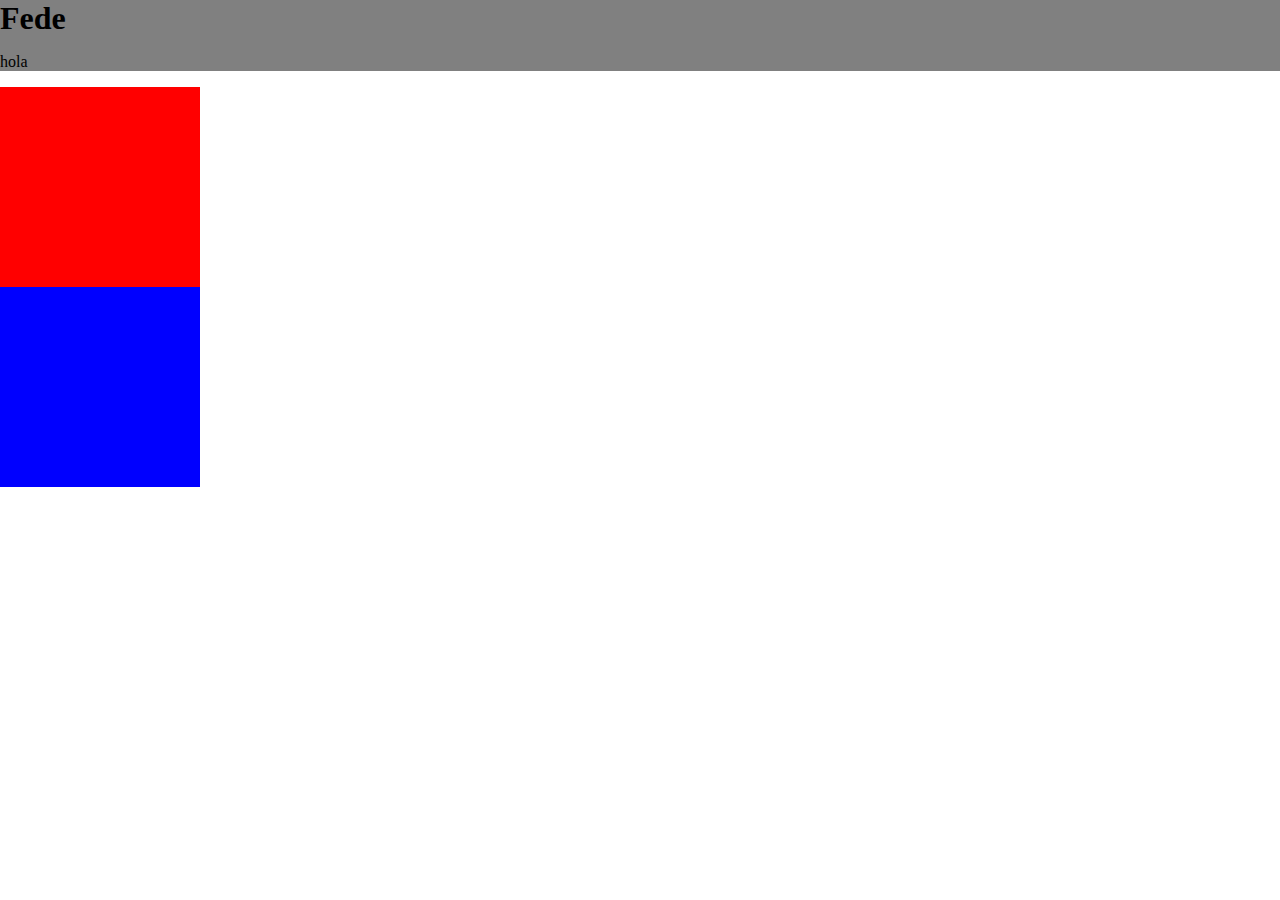
==== Web Development/CSS - My Site/index.html @ a96632a3 "css - my site" ====
<!DOCTYPE html>
<html lang="en">
  <head>
    <meta charset="UTF-8" />
    <meta http-equiv="X-UA-Compatible" content="IE=edge" />
    <meta name="viewport" content="width=device-width, initial-scale=1.0" />
    <title>Fede Carboni</title>
    <link rel="stylesheet" href="css/styles.css" />
  </head>
  <body>
    <div class="top-container" >
      <h1>Fede</h1>
      <p>hola</p>
    </div>
    <div class="mid-container" >
    </div>
    <div class="bottom-container" >
    </div>
  </body>
</html>
---- Web Development/CSS - My Site/css/styles.css ----
body{
    margin-left: 0px;
    margin-right: 0px;
    margin-top: 0px;
}

h1{
    margin-top: 0px;
    margin-bottom: 0px;
}

.top-container{
    background-color: gray;
}
.mid-container{
    background-color: red;
    width: 200px;
    height: 200px;
}
.bottom-container{
    background-color: blue;
    width: 200px;
    height: 200px;
}
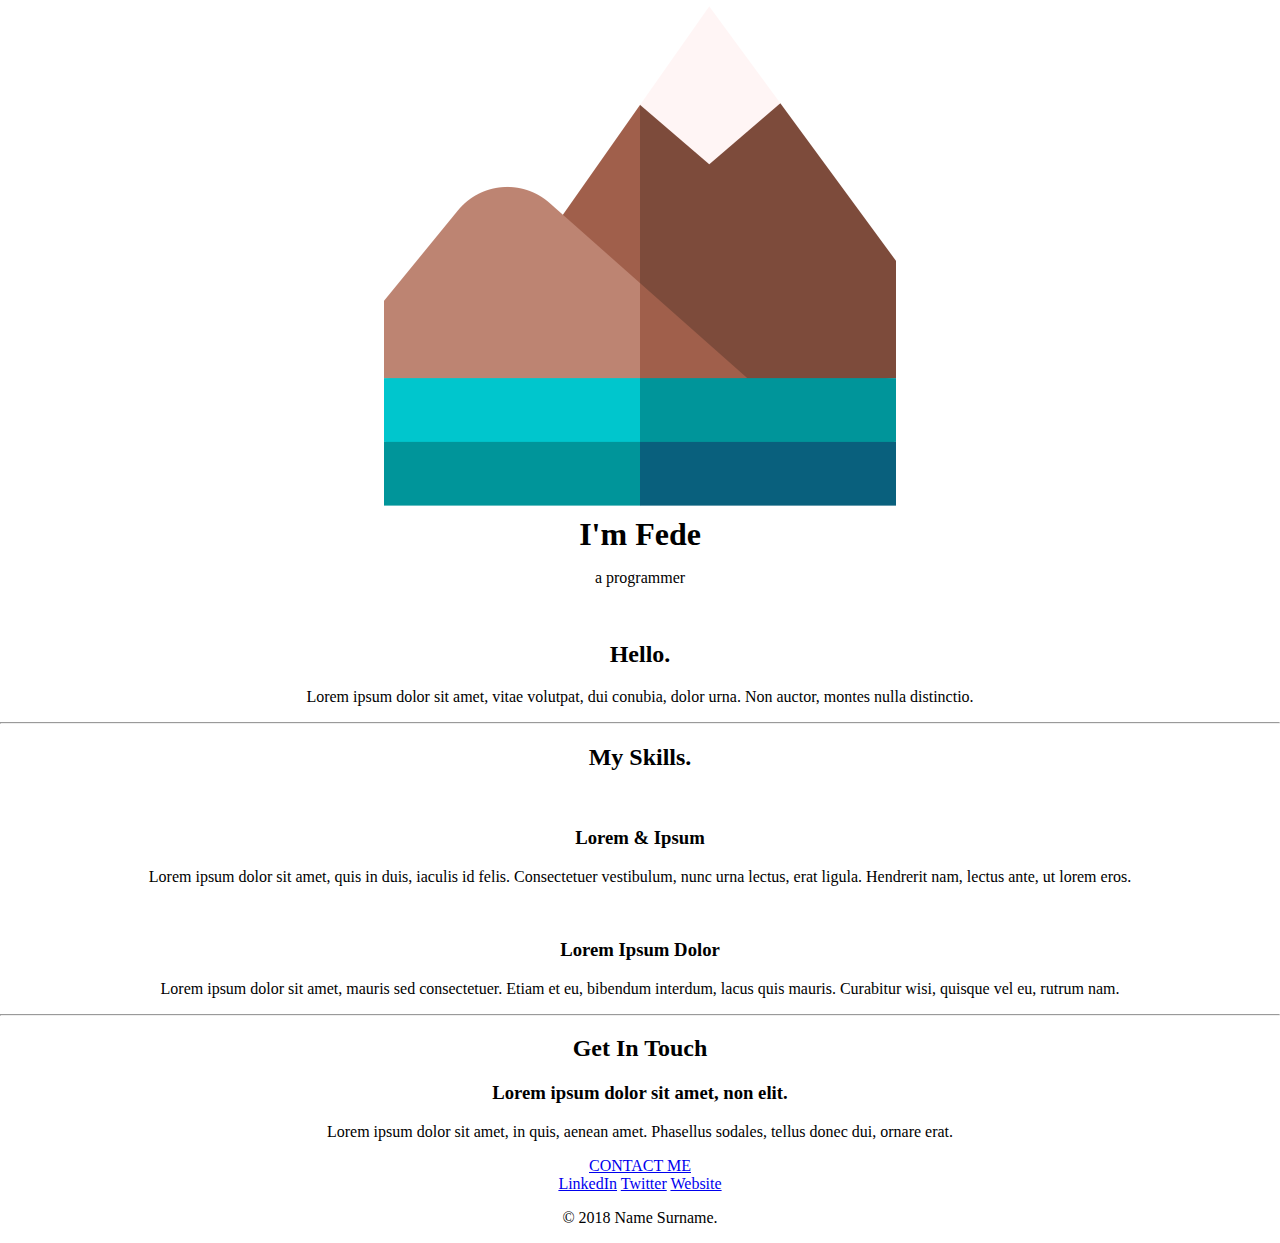
==== commit 21159293: "avanzamos un toque" ====
--- a/Web Development/CSS - My Site/index.html
+++ b/Web Development/CSS - My Site/index.html
@@ -5,16 +5,49 @@
     <meta http-equiv="X-UA-Compatible" content="IE=edge" />
     <meta name="viewport" content="width=device-width, initial-scale=1.0" />
     <title>Fede Carboni</title>
-    <link rel="stylesheet" href="css/styles.css" />
+    <link rel="stylesheet" href="css/styles.css"/>
   </head>
   <body>
-    <div class="top-container" >
-      <h1>Fede</h1>
-      <p>hola</p>
+    <div class="top-container">
+      <img src="images/montana.png" alt="montaña-png">
+      <h1>I'm Fede</h1>
+      <p>a programmer</p>
     </div>
-    <div class="mid-container" >
+    <div class="middle-container">
+      <div class="profile">
+        <img src="" alt="">
+        <h2>Hello.</h2>
+        <p>Lorem ipsum dolor sit amet, vitae volutpat, dui conubia, dolor urna. Non auctor, montes nulla distinctio.</p>
+      </div>
+      <hr>
+      <div class="skills">
+        <h2>My Skills.</h2>
+        <div class="skill-row">
+          <img class="" src="" alt="">
+          <h3>Lorem & Ipsum</h3>
+          <p>Lorem ipsum dolor sit amet, quis in duis, iaculis id felis. Consectetuer vestibulum, nunc urna lectus, erat ligula. Hendrerit nam, lectus ante, ut lorem eros.</p>
+        </div>
+        <div class="skill-row">
+          <img class="" src="" alt="">
+          <h3>Lorem Ipsum Dolor</h3>
+          <p>Lorem ipsum dolor sit amet, mauris sed consectetuer. Etiam et eu, bibendum interdum, lacus quis mauris. Curabitur wisi, quisque vel eu, rutrum nam.</p>
+        </div>
+      </div>
+      <hr>
+      <div class="contact-me">
+        <h2>Get In Touch</h2>
+        <h3>Lorem ipsum dolor sit amet, non elit.</h3>
+        <p>Lorem ipsum dolor sit amet, in quis, aenean amet. Phasellus sodales, tellus donec dui, ornare erat.</p>
+        <a class="btn" href="mailto:name@email.com">CONTACT ME</a>
+      </div>
     </div>
-    <div class="bottom-container" >
+    
+    
+    <div class="bottom-container">
+      <a class="footer-link" href="https://www.linkedin.com/">LinkedIn</a>
+      <a class="footer-link" href="https://twitter.com/">Twitter</a>
+      <a class="footer-link" href="https://www.appbrewery.co/">Website</a>
+      <p>© 2018 Name Surname.</p>
     </div>
   </body>
 </html>
--- a/Web Development/CSS - My Site/css/styles.css
+++ b/Web Development/CSS - My Site/css/styles.css
@@ -2,6 +2,7 @@
     margin-left: 0px;
     margin-right: 0px;
     margin-top: 0px;
+    text-align: center;
 }
 
 h1{
@@ -10,16 +11,10 @@
 }
 
 .top-container{
-    background-color: gray;
 }
 .mid-container{
-    background-color: red;
-    width: 200px;
-    height: 200px;
+    
 }
 .bottom-container{
-    background-color: blue;
-    width: 200px;
-    height: 200px;
 }
 
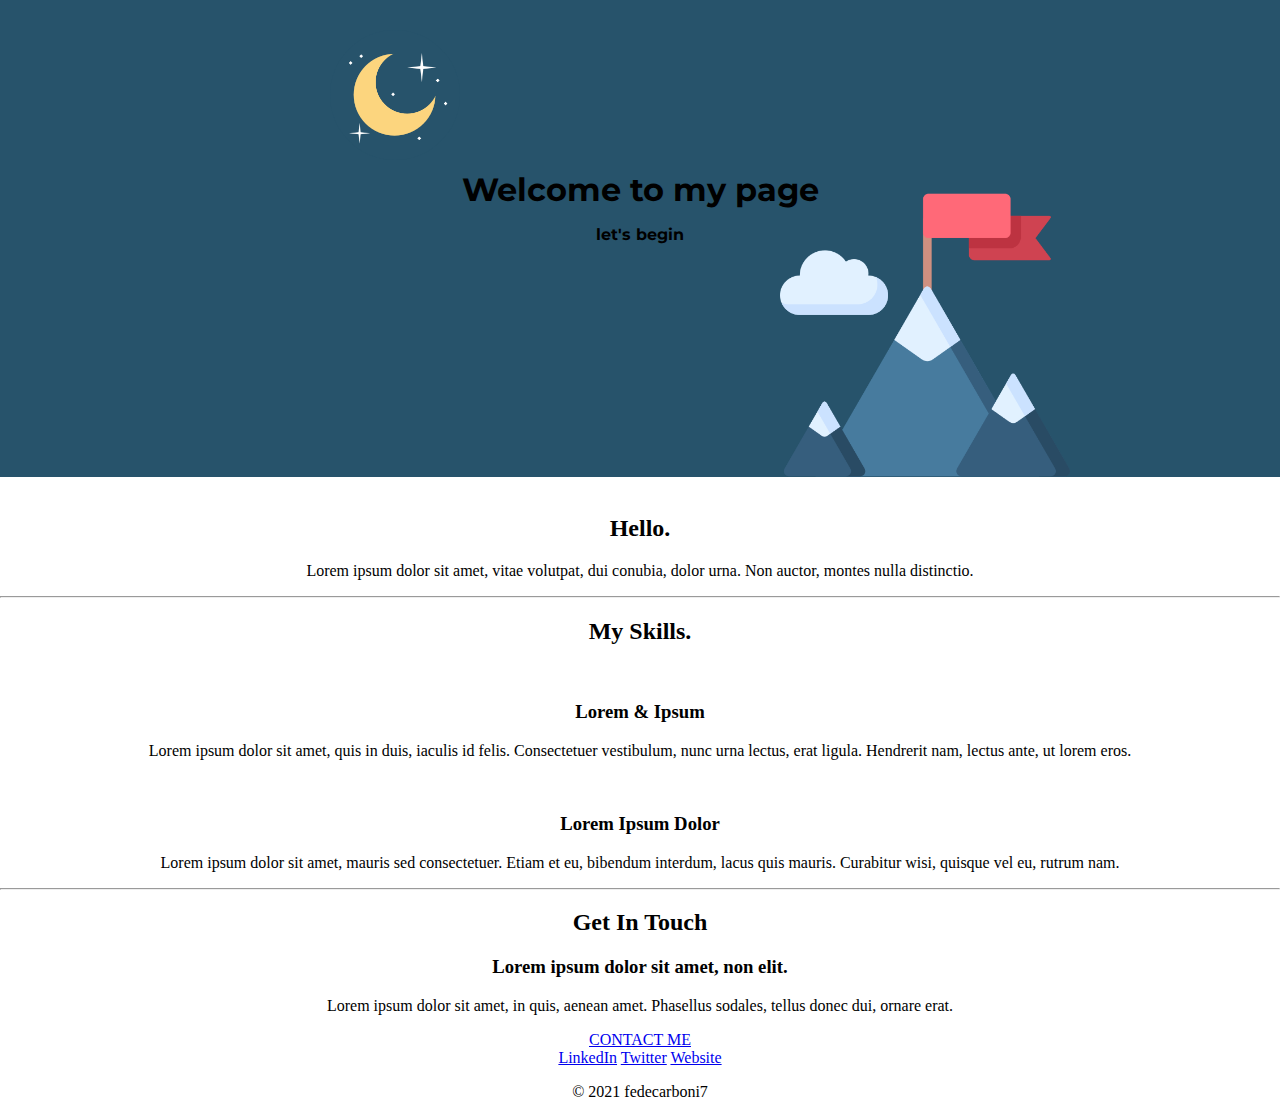
==== commit 6deff005: "varias mejoras a my css site" ====
--- a/Web Development/CSS - My Site/index.html
+++ b/Web Development/CSS - My Site/index.html
@@ -1,53 +1,63 @@
 <!DOCTYPE html>
 <html lang="en">
-  <head>
-    <meta charset="UTF-8" />
-    <meta http-equiv="X-UA-Compatible" content="IE=edge" />
-    <meta name="viewport" content="width=device-width, initial-scale=1.0" />
-    <title>Fede Carboni</title>
-    <link rel="stylesheet" href="css/styles.css"/>
-  </head>
-  <body>
-    <div class="top-container">
-      <img src="images/montana.png" alt="montaña-png">
-      <h1>I'm Fede</h1>
-      <p>a programmer</p>
+
+<head>
+  <meta charset="UTF-8" />
+  <meta http-equiv="X-UA-Compatible" content="IE=edge" />
+  <meta name="viewport" content="width=device-width, initial-scale=1.0" />
+  <link rel="preconnect" href="https://fonts.googleapis.com">
+  <link rel="preconnect" href="https://fonts.gstatic.com" crossorigin>
+  <link href="https://fonts.googleapis.com/css2?family=Montserrat&display=swap" rel="stylesheet">
+  <title>Fede Carboni</title>
+  <link rel="stylesheet" href="css/styles.css" />
+  <link rel="icon" type="image/png" sizes="32x32" href="images/favicon.ico">
+</head>
+
+<body>
+  <div class="top-container">
+    <img class="moon-img" src="images/half-moon.png" alt="half-moon-png">
+    <h1 style="font-family: Montserrat;"> Welcome to my page</h1>
+    <p style="font-family: Montserrat;"><strong>let's begin</strong></p>
+    <img class="mountain-img" src="images/achievement.png" alt="montaña-png">
+  </div>
+  <div class="middle-container">
+    <div class="profile">
+      <img src="" alt="">
+      <h2>Hello.</h2>
+      <p>Lorem ipsum dolor sit amet, vitae volutpat, dui conubia, dolor urna. Non auctor, montes nulla distinctio.</p>
     </div>
-    <div class="middle-container">
-      <div class="profile">
-        <img src="" alt="">
-        <h2>Hello.</h2>
-        <p>Lorem ipsum dolor sit amet, vitae volutpat, dui conubia, dolor urna. Non auctor, montes nulla distinctio.</p>
+    <hr>
+    <div class="skills">
+      <h2>My Skills.</h2>
+      <div class="skill-row">
+        <img class="" src="" alt="">
+        <h3>Lorem & Ipsum</h3>
+        <p>Lorem ipsum dolor sit amet, quis in duis, iaculis id felis. Consectetuer vestibulum, nunc urna lectus, erat
+          ligula. Hendrerit nam, lectus ante, ut lorem eros.</p>
       </div>
-      <hr>
-      <div class="skills">
-        <h2>My Skills.</h2>
-        <div class="skill-row">
-          <img class="" src="" alt="">
-          <h3>Lorem & Ipsum</h3>
-          <p>Lorem ipsum dolor sit amet, quis in duis, iaculis id felis. Consectetuer vestibulum, nunc urna lectus, erat ligula. Hendrerit nam, lectus ante, ut lorem eros.</p>
-        </div>
-        <div class="skill-row">
-          <img class="" src="" alt="">
-          <h3>Lorem Ipsum Dolor</h3>
-          <p>Lorem ipsum dolor sit amet, mauris sed consectetuer. Etiam et eu, bibendum interdum, lacus quis mauris. Curabitur wisi, quisque vel eu, rutrum nam.</p>
-        </div>
-      </div>
-      <hr>
-      <div class="contact-me">
-        <h2>Get In Touch</h2>
-        <h3>Lorem ipsum dolor sit amet, non elit.</h3>
-        <p>Lorem ipsum dolor sit amet, in quis, aenean amet. Phasellus sodales, tellus donec dui, ornare erat.</p>
-        <a class="btn" href="mailto:name@email.com">CONTACT ME</a>
+      <div class="skill-row">
+        <img class="" src="" alt="">
+        <h3>Lorem Ipsum Dolor</h3>
+        <p>Lorem ipsum dolor sit amet, mauris sed consectetuer. Etiam et eu, bibendum interdum, lacus quis mauris.
+          Curabitur wisi, quisque vel eu, rutrum nam.</p>
       </div>
     </div>
-    
-    
-    <div class="bottom-container">
-      <a class="footer-link" href="https://www.linkedin.com/">LinkedIn</a>
-      <a class="footer-link" href="https://twitter.com/">Twitter</a>
-      <a class="footer-link" href="https://www.appbrewery.co/">Website</a>
-      <p>© 2018 Name Surname.</p>
+    <hr>
+    <div class="contact-me">
+      <h2>Get In Touch</h2>
+      <h3>Lorem ipsum dolor sit amet, non elit.</h3>
+      <p>Lorem ipsum dolor sit amet, in quis, aenean amet. Phasellus sodales, tellus donec dui, ornare erat.</p>
+      <a class="btn" href="mailto:name@email.com">CONTACT ME</a>
     </div>
-  </body>
-</html>
+  </div>
+
+
+  <div class="bottom-container">
+    <a class="footer-link" href="https://www.linkedin.com/">LinkedIn</a>
+    <a class="footer-link" href="https://twitter.com/">Twitter</a>
+    <a class="footer-link" href="https://www.appbrewery.co/">Website</a>
+    <p>© 2021 fedecarboni7</p>
+  </div>
+</body>
+
+</html>--- a/Web Development/CSS - My Site/css/styles.css
+++ b/Web Development/CSS - My Site/css/styles.css
@@ -1,7 +1,7 @@
 body{
-    margin-left: 0px;
-    margin-right: 0px;
-    margin-top: 0px;
+    margin-left: 0;
+    margin-right: 0;
+    margin-top: 0;
     text-align: center;
 }
 
@@ -11,7 +11,25 @@
 }
 
 .top-container{
+    padding-top: 170px;
+    background-color: #27536B;
+    position: relative;
 }
+
+.moon-img{
+    block-size: 130px;
+    position: absolute;
+    left: 330px;
+    top: 30px
+}
+
+.mountain-img{
+    block-size: 290px;
+    padding-left: 570px;
+    margin-top: -70px;
+    margin-bottom: -7px;
+}
+
 .mid-container{
     
 }
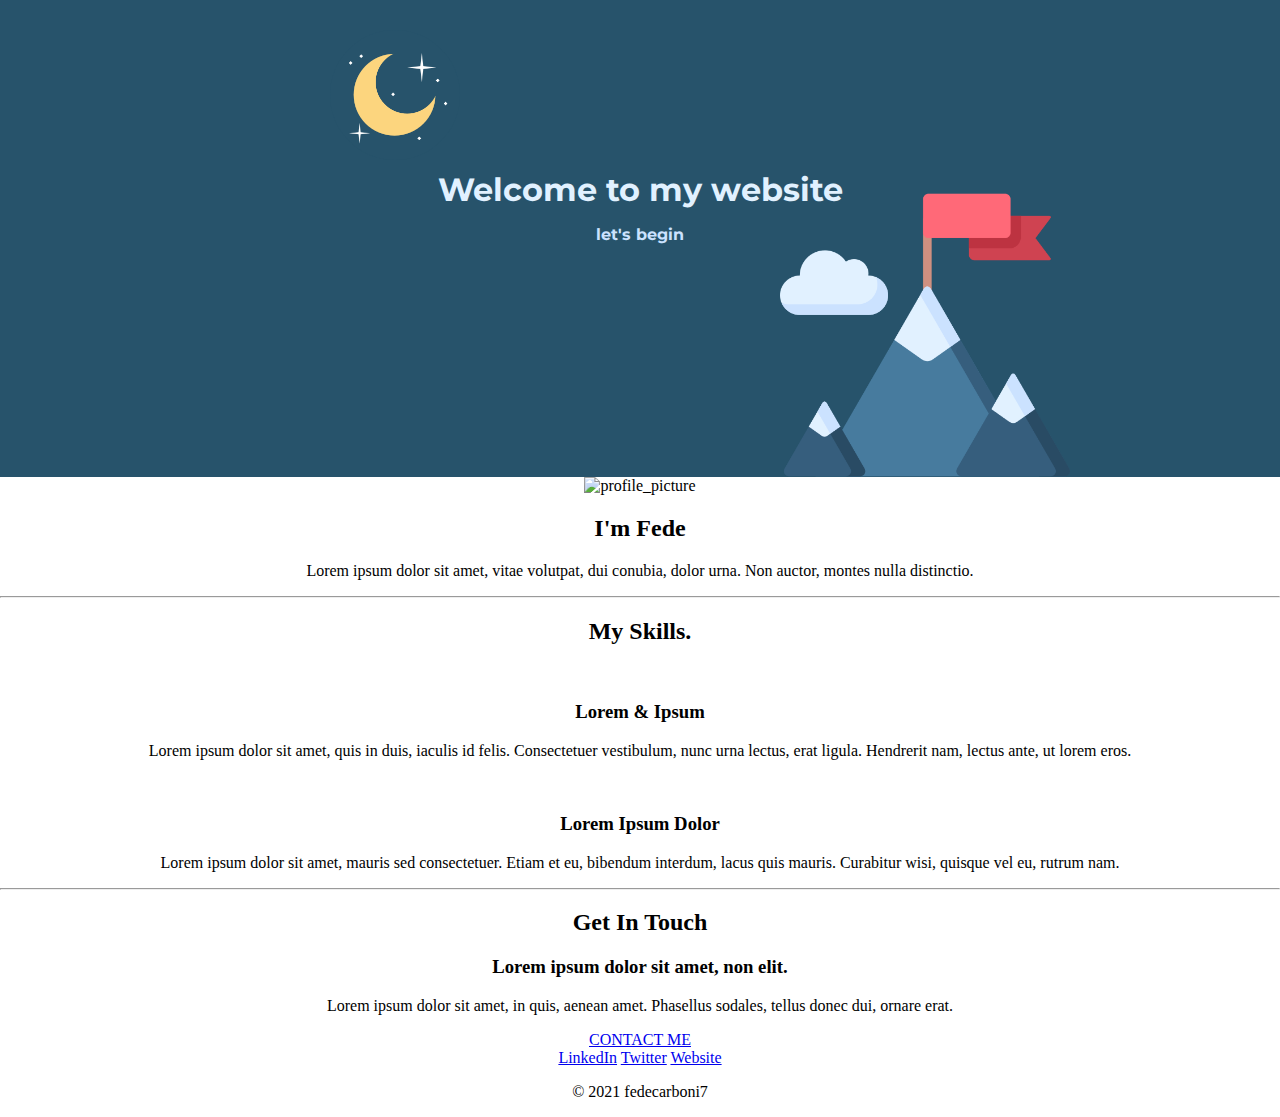
==== commit 624967b6: "title change" ====
--- a/Web Development/CSS - My Site/index.html
+++ b/Web Development/CSS - My Site/index.html
@@ -16,14 +16,14 @@
 <body>
   <div class="top-container">
     <img class="moon-img" src="images/half-moon.png" alt="half-moon-png">
-    <h1 style="font-family: Montserrat;"> Welcome to my page</h1>
-    <p style="font-family: Montserrat;"><strong>let's begin</strong></p>
+    <h1 style="font-family: Montserrat; color: #E1F1FF;"> Welcome to my website</h1>
+    <p style="font-family: Montserrat; color: #CBE2FF"><strong>let's begin</strong></p>
     <img class="mountain-img" src="images/achievement.png" alt="montaña-png">
   </div>
   <div class="middle-container">
     <div class="profile">
-      <img src="" alt="">
-      <h2>Hello.</h2>
+      <img src="images/profile_picture_xs.png" alt="profile_picture">
+      <h2>I'm Fede</h2>
       <p>Lorem ipsum dolor sit amet, vitae volutpat, dui conubia, dolor urna. Non auctor, montes nulla distinctio.</p>
     </div>
     <hr>
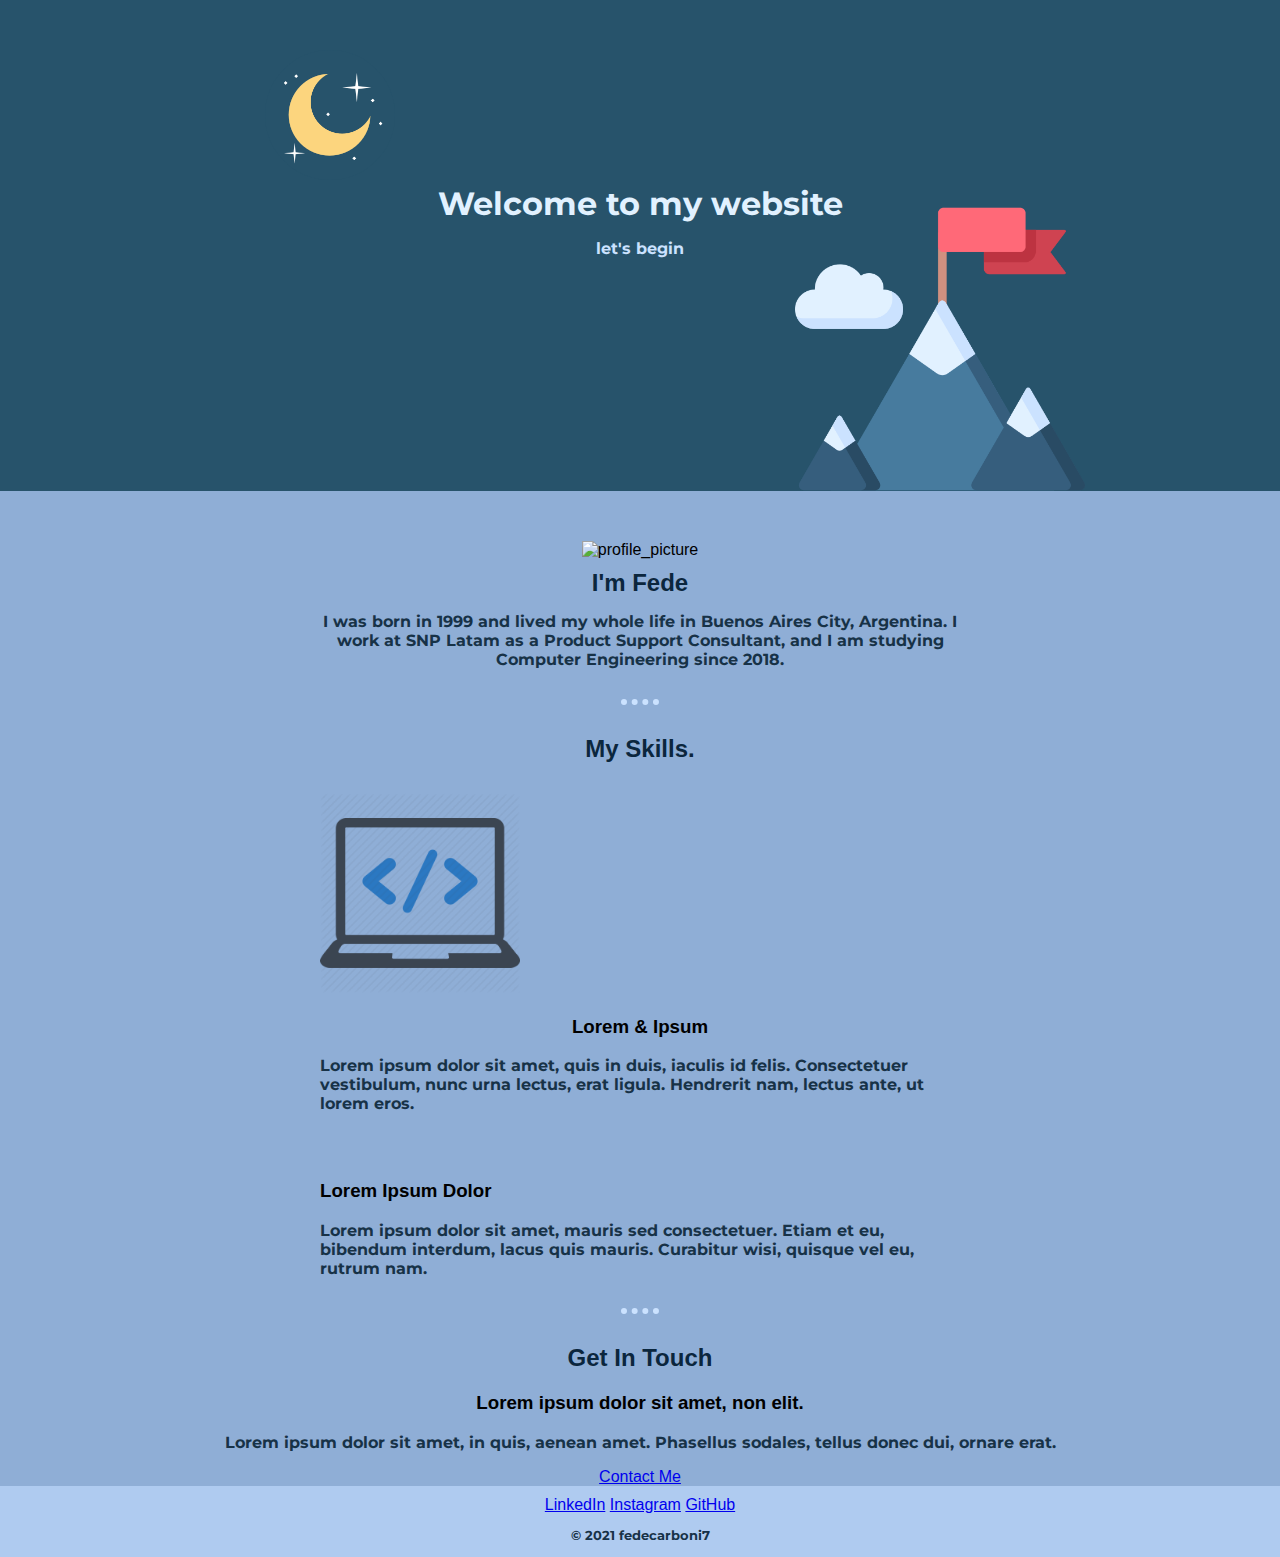
==== commit 7895884b: "varias mejoras" ====
--- a/Web Development/CSS - My Site/index.html
+++ b/Web Development/CSS - My Site/index.html
@@ -8,7 +8,7 @@
   <link rel="preconnect" href="https://fonts.googleapis.com">
   <link rel="preconnect" href="https://fonts.gstatic.com" crossorigin>
   <link href="https://fonts.googleapis.com/css2?family=Montserrat&display=swap" rel="stylesheet">
-  <title>Fede Carboni</title>
+  <title>Fede Carboni Website</title>
   <link rel="stylesheet" href="css/styles.css" />
   <link rel="icon" type="image/png" sizes="32x32" href="images/favicon.ico">
 </head>
@@ -17,26 +17,26 @@
   <div class="top-container">
     <img class="moon-img" src="images/half-moon.png" alt="half-moon-png">
     <h1 style="font-family: Montserrat; color: #E1F1FF;"> Welcome to my website</h1>
-    <p style="font-family: Montserrat; color: #CBE2FF"><strong>let's begin</strong></p>
+    <p style="font-family: Montserrat; font-weight: bold; color: #CBE2FF">let's begin</p>
     <img class="mountain-img" src="images/achievement.png" alt="montaña-png">
   </div>
   <div class="middle-container">
     <div class="profile">
       <img src="images/profile_picture_xs.png" alt="profile_picture">
-      <h2>I'm Fede</h2>
-      <p>Lorem ipsum dolor sit amet, vitae volutpat, dui conubia, dolor urna. Non auctor, montes nulla distinctio.</p>
+      <h2 style="margin: 10px auto 15px auto;">I'm Fede</h2>
+      <p style="margin: 5px auto;">I was born in 1999 and lived my whole life in Buenos Aires City, Argentina. I work at SNP Latam as a Product Support Consultant, and I am studying Computer Engineering since 2018.</p>
     </div>
     <hr>
     <div class="skills">
       <h2>My Skills.</h2>
       <div class="skill-row">
-        <img class="" src="" alt="">
-        <h3>Lorem & Ipsum</h3>
+      <img class="pictures" src="images/kisspng-computer-programming-programmer-icon-design-softwa-coder-png-transparent-image-5a756d89c09351.0972296815176451937888.png" alt="programming_picture">
+        <h3 style="text-align: center;">Lorem & Ipsum</h3>
         <p>Lorem ipsum dolor sit amet, quis in duis, iaculis id felis. Consectetuer vestibulum, nunc urna lectus, erat
           ligula. Hendrerit nam, lectus ante, ut lorem eros.</p>
       </div>
       <div class="skill-row">
-        <img class="" src="" alt="">
+        <img class="pictures" src="" alt="">
         <h3>Lorem Ipsum Dolor</h3>
         <p>Lorem ipsum dolor sit amet, mauris sed consectetuer. Etiam et eu, bibendum interdum, lacus quis mauris.
           Curabitur wisi, quisque vel eu, rutrum nam.</p>
@@ -47,16 +47,15 @@
       <h2>Get In Touch</h2>
       <h3>Lorem ipsum dolor sit amet, non elit.</h3>
       <p>Lorem ipsum dolor sit amet, in quis, aenean amet. Phasellus sodales, tellus donec dui, ornare erat.</p>
-      <a class="btn" href="mailto:name@email.com">CONTACT ME</a>
+      <a class="btn" href="mailto:fedecarboni7@gmail.com">Contact Me</a>
     </div>
   </div>
 
-
   <div class="bottom-container">
-    <a class="footer-link" href="https://www.linkedin.com/">LinkedIn</a>
-    <a class="footer-link" href="https://twitter.com/">Twitter</a>
-    <a class="footer-link" href="https://www.appbrewery.co/">Website</a>
-    <p>© 2021 fedecarboni7</p>
+    <a class="footer-link" href="https://www.linkedin.com/in/federicocarboni7/">LinkedIn</a>
+    <a class="footer-link" href="https://instagram.com/fedecarboni7">Instagram</a>
+    <a class="footer-link" href="https://github.com/fedecarboni7">GitHub</a>
+    <p style="font-size:smaller;">© 2021 fedecarboni7</p>
   </div>
 </body>
 
--- a/Web Development/CSS - My Site/css/styles.css
+++ b/Web Development/CSS - My Site/css/styles.css
@@ -1,8 +1,7 @@
 body{
-    margin-left: 0;
-    margin-right: 0;
-    margin-top: 0;
+    margin: 0;
     text-align: center;
+    font-family: 'Segoe UI', Tahoma, Geneva, Verdana, sans-serif;
 }
 
 h1{
@@ -10,29 +9,62 @@
     margin-bottom: 0px;
 }
 
+h2 {
+    color: #0b263d;
+}
+
+p {
+    font-family: Montserrat; 
+    font-weight: bold;
+    color: #173247;
+}
+
+hr {
+    border: none;
+    width: 3%;
+    border-top: 6px dotted #CBE2FF;
+    margin: 30px auto;
+}
+
 .top-container{
-    padding-top: 170px;
     background-color: #27536B;
-    position: relative;
+    padding-top: 50px;
 }
 
 .moon-img{
     block-size: 130px;
-    position: absolute;
-    left: 330px;
-    top: 30px
+    padding-right: 620px;
 }
 
 .mountain-img{
     block-size: 290px;
-    padding-left: 570px;
+    padding-left: 600px;
     margin-top: -70px;
     margin-bottom: -7px;
 }
 
-.mid-container{
-    
-}
+.middle-container{
+    padding-top: 30px;
+    background-color: #8faed6;
+}   
+
 .bottom-container{
+    background-color: #afcbf0;
+    padding-bottom: 1px;
+    padding-top: 10px;
 }
 
+.skill-row{
+    width: 50%;
+    margin: 30px auto;
+    text-align: left;
+}
+
+.pictures{
+    block-size: 200px;
+}
+
+.profile{
+    width: 50%;
+    margin: 20px auto;
+}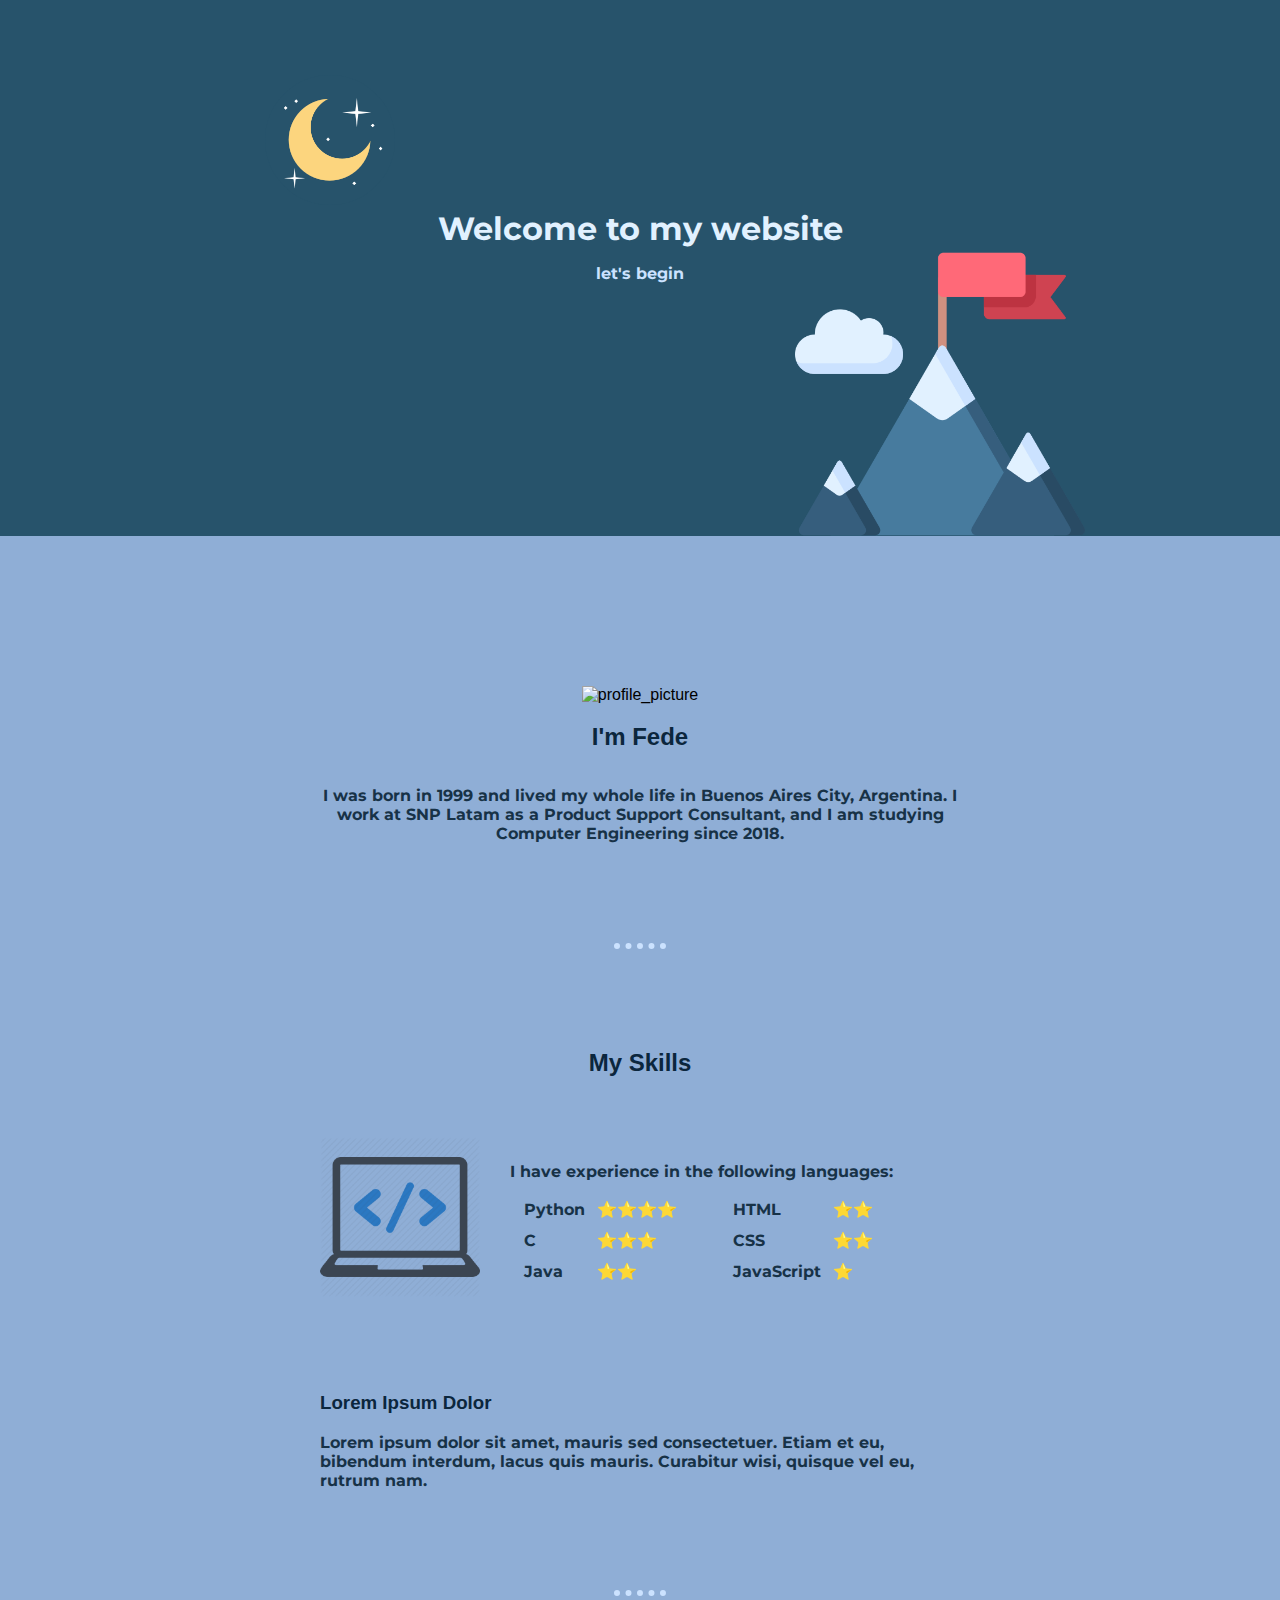
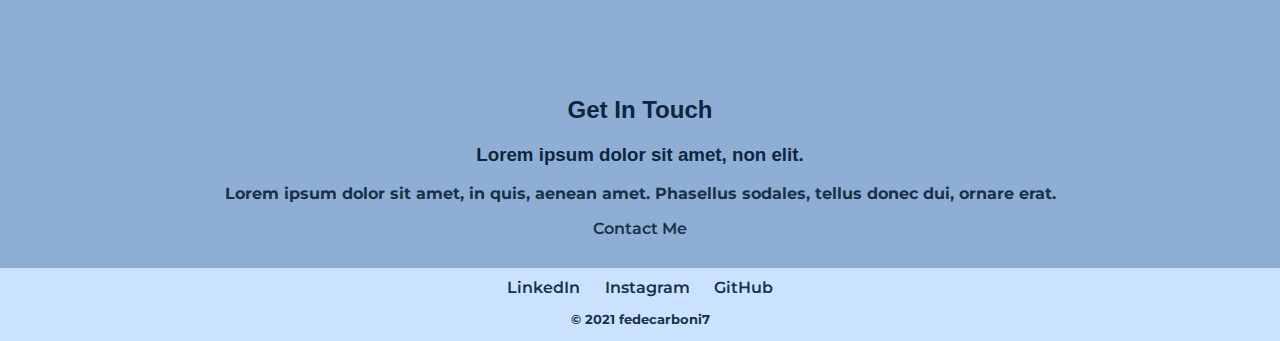
==== commit 660576e7: "falta una más de skills y el get in touch" ====
--- a/Web Development/CSS - My Site/index.html
+++ b/Web Development/CSS - My Site/index.html
@@ -23,17 +23,49 @@
   <div class="middle-container">
     <div class="profile">
       <img src="images/profile_picture_xs.png" alt="profile_picture">
-      <h2 style="margin: 10px auto 15px auto;">I'm Fede</h2>
-      <p style="margin: 5px auto;">I was born in 1999 and lived my whole life in Buenos Aires City, Argentina. I work at SNP Latam as a Product Support Consultant, and I am studying Computer Engineering since 2018.</p>
+      <h2>I'm Fede</h2>
+      <p style="padding-top: 15px;">I was born in 1999 and lived my whole life in Buenos Aires City, Argentina. I work at SNP Latam as a Product Support Consultant, and I am studying Computer Engineering since 2018.</p>
     </div>
     <hr>
     <div class="skills">
-      <h2>My Skills.</h2>
+      <h2>My Skills</h2>
       <div class="skill-row">
-      <img class="pictures" src="images/kisspng-computer-programming-programmer-icon-design-softwa-coder-png-transparent-image-5a756d89c09351.0972296815176451937888.png" alt="programming_picture">
-        <h3 style="text-align: center;">Lorem & Ipsum</h3>
-        <p>Lorem ipsum dolor sit amet, quis in duis, iaculis id felis. Consectetuer vestibulum, nunc urna lectus, erat
-          ligula. Hendrerit nam, lectus ante, ut lorem eros.</p>
+      <img class="code-img" src="images/kisspng-computer-programming-programmer-icon-design-softwa-coder-png-transparent-image-5a756d89c09351.0972296815176451937888.png" alt="programming_picture">
+      <p style="margin-bottom: 5px; padding-top: 25px;">I have experience in the following languages:</p>
+        <table>
+          <td>
+            <table cellspacing="10">
+              <tr>
+                <td>Python</td>
+                <td>⭐⭐⭐⭐</td>
+              </tr>
+              <tr>
+                <td>C</td>
+                <td>⭐⭐⭐</td>
+              </tr>
+              <tr>
+                <td>Java</td>
+                <td>⭐⭐</td>
+              </tr>
+            </table>
+          </td>
+          <td>
+            <table style="padding-left: 30px;" cellspacing="10">
+              <tr>
+                <td>HTML</td>
+                <td>⭐⭐</td>
+              </tr>
+              <tr>
+                <td>CSS</td>
+                <td>⭐⭐</td>
+              </tr>
+              <tr>
+                <td>JavaScript</td>
+                <td>⭐</td>
+              </tr>
+            </table>
+          </td>
+        </table>
       </div>
       <div class="skill-row">
         <img class="pictures" src="" alt="">
--- a/Web Development/CSS - My Site/css/styles.css
+++ b/Web Development/CSS - My Site/css/styles.css
@@ -13,22 +13,52 @@
     color: #0b263d;
 }
 
+h3 {
+    color: #0b263d;
+}
+
 p {
-    font-family: Montserrat; 
+    font-family: "Montserrat";
+    font-weight: bold;
+    color: #173247;
+}
+
+td {
+    font-family: "Montserrat"; 
     font-weight: bold;
     color: #173247;
 }
 
 hr {
     border: none;
-    width: 3%;
+    width: 4%;
     border-top: 6px dotted #CBE2FF;
-    margin: 30px auto;
+    margin: 100px auto;
+}
+
+a {
+    color: #173247;
+    text-decoration: none;
+    font-family: "Montserrat";
+    font-weight: 600;
+    margin: auto 10px;
+}
+  
+a:hover {
+    text-decoration: underline;
+}
+  
+a:active {
+    color: black;
+}
+  
+a:visited {
+    color: #27536B;
 }
 
 .top-container{
     background-color: #27536B;
-    padding-top: 50px;
+    padding-top: 75px;
 }
 
 .moon-img{
@@ -39,32 +69,38 @@
 .mountain-img{
     block-size: 290px;
     padding-left: 600px;
-    margin-top: -70px;
-    margin-bottom: -7px;
+    margin-top: -50px;
+    margin-bottom: -7.5px;
 }
 
 .middle-container{
-    padding-top: 30px;
+    padding-top: 100px;
     background-color: #8faed6;
 }   
 
+.profile{
+    width: 50%;
+    margin: 50px auto;
+}
+
+.skill-row{
+    width: 50%;
+    margin: 60px auto;
+    text-align: left;
+}
+
+.code-img{
+    width: 25%;
+    float: left;
+    margin-right: 30px;
+}
+
 .bottom-container{
-    background-color: #afcbf0;
+    background-color: #CBE2FF;
     padding-bottom: 1px;
     padding-top: 10px;
 }
 
-.skill-row{
-    width: 50%;
-    margin: 30px auto;
-    text-align: left;
+.contact-me {
+    padding-bottom: 30px;
 }
-
-.pictures{
-    block-size: 200px;
-}
-
-.profile{
-    width: 50%;
-    margin: 20px auto;
-}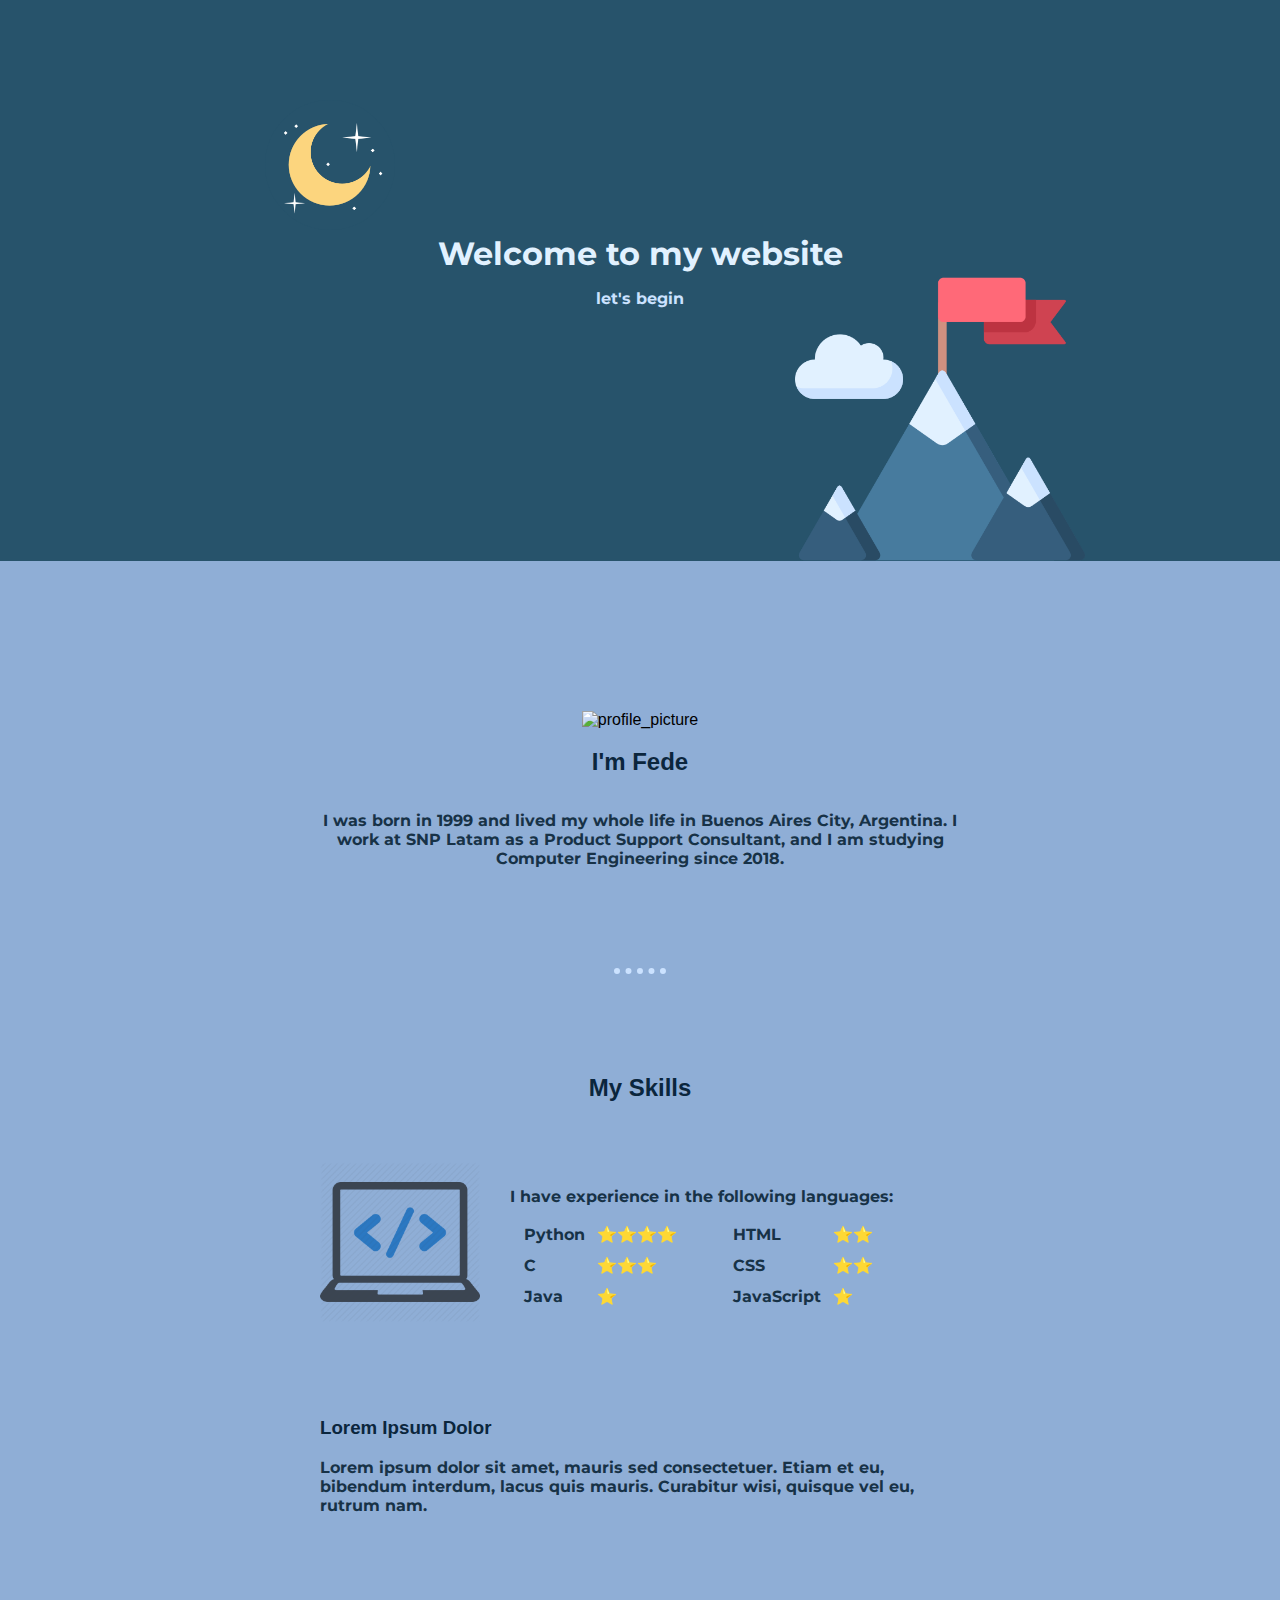
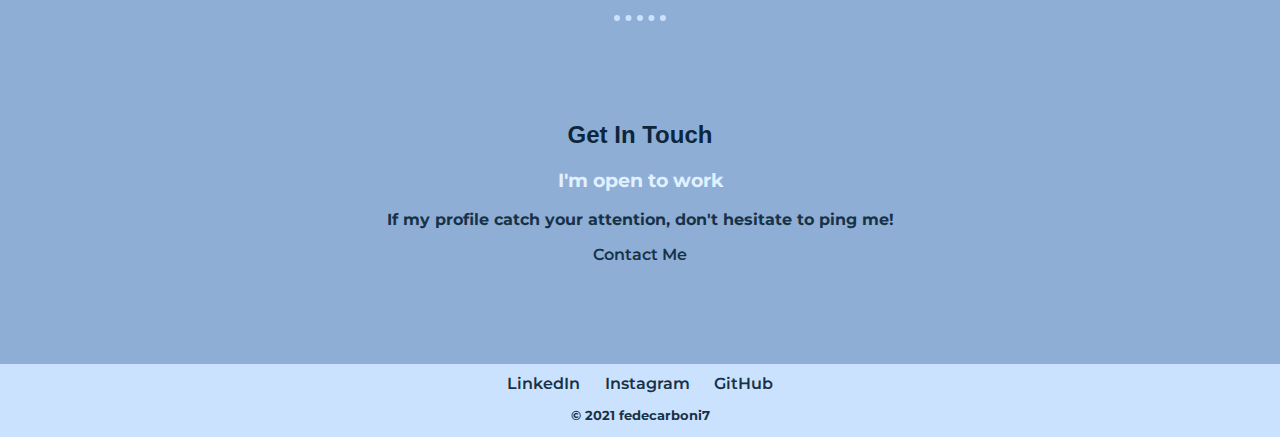
==== commit f91b73f2: "ya casi terminamos la pagina 2" ====
--- a/Web Development/CSS - My Site/index.html
+++ b/Web Development/CSS - My Site/index.html
@@ -45,7 +45,7 @@
               </tr>
               <tr>
                 <td>Java</td>
-                <td>⭐⭐</td>
+                <td>⭐</td>
               </tr>
             </table>
           </td>
@@ -77,8 +77,8 @@
     <hr>
     <div class="contact-me">
       <h2>Get In Touch</h2>
-      <h3>Lorem ipsum dolor sit amet, non elit.</h3>
-      <p>Lorem ipsum dolor sit amet, in quis, aenean amet. Phasellus sodales, tellus donec dui, ornare erat.</p>
+      <h3 style="font-family: Montserrat; color: #E1F1FF;">I'm open to work</h3>
+      <p>If my profile catch your attention, don't hesitate to ping me!</p>
       <a class="btn" href="mailto:fedecarboni7@gmail.com">Contact Me</a>
     </div>
   </div>
--- a/Web Development/CSS - My Site/css/styles.css
+++ b/Web Development/CSS - My Site/css/styles.css
@@ -58,7 +58,7 @@
 
 .top-container{
     background-color: #27536B;
-    padding-top: 75px;
+    padding-top: 100px;
 }
 
 .moon-img{
@@ -102,5 +102,5 @@
 }
 
 .contact-me {
-    padding-bottom: 30px;
+    padding-bottom: 100px;
 }
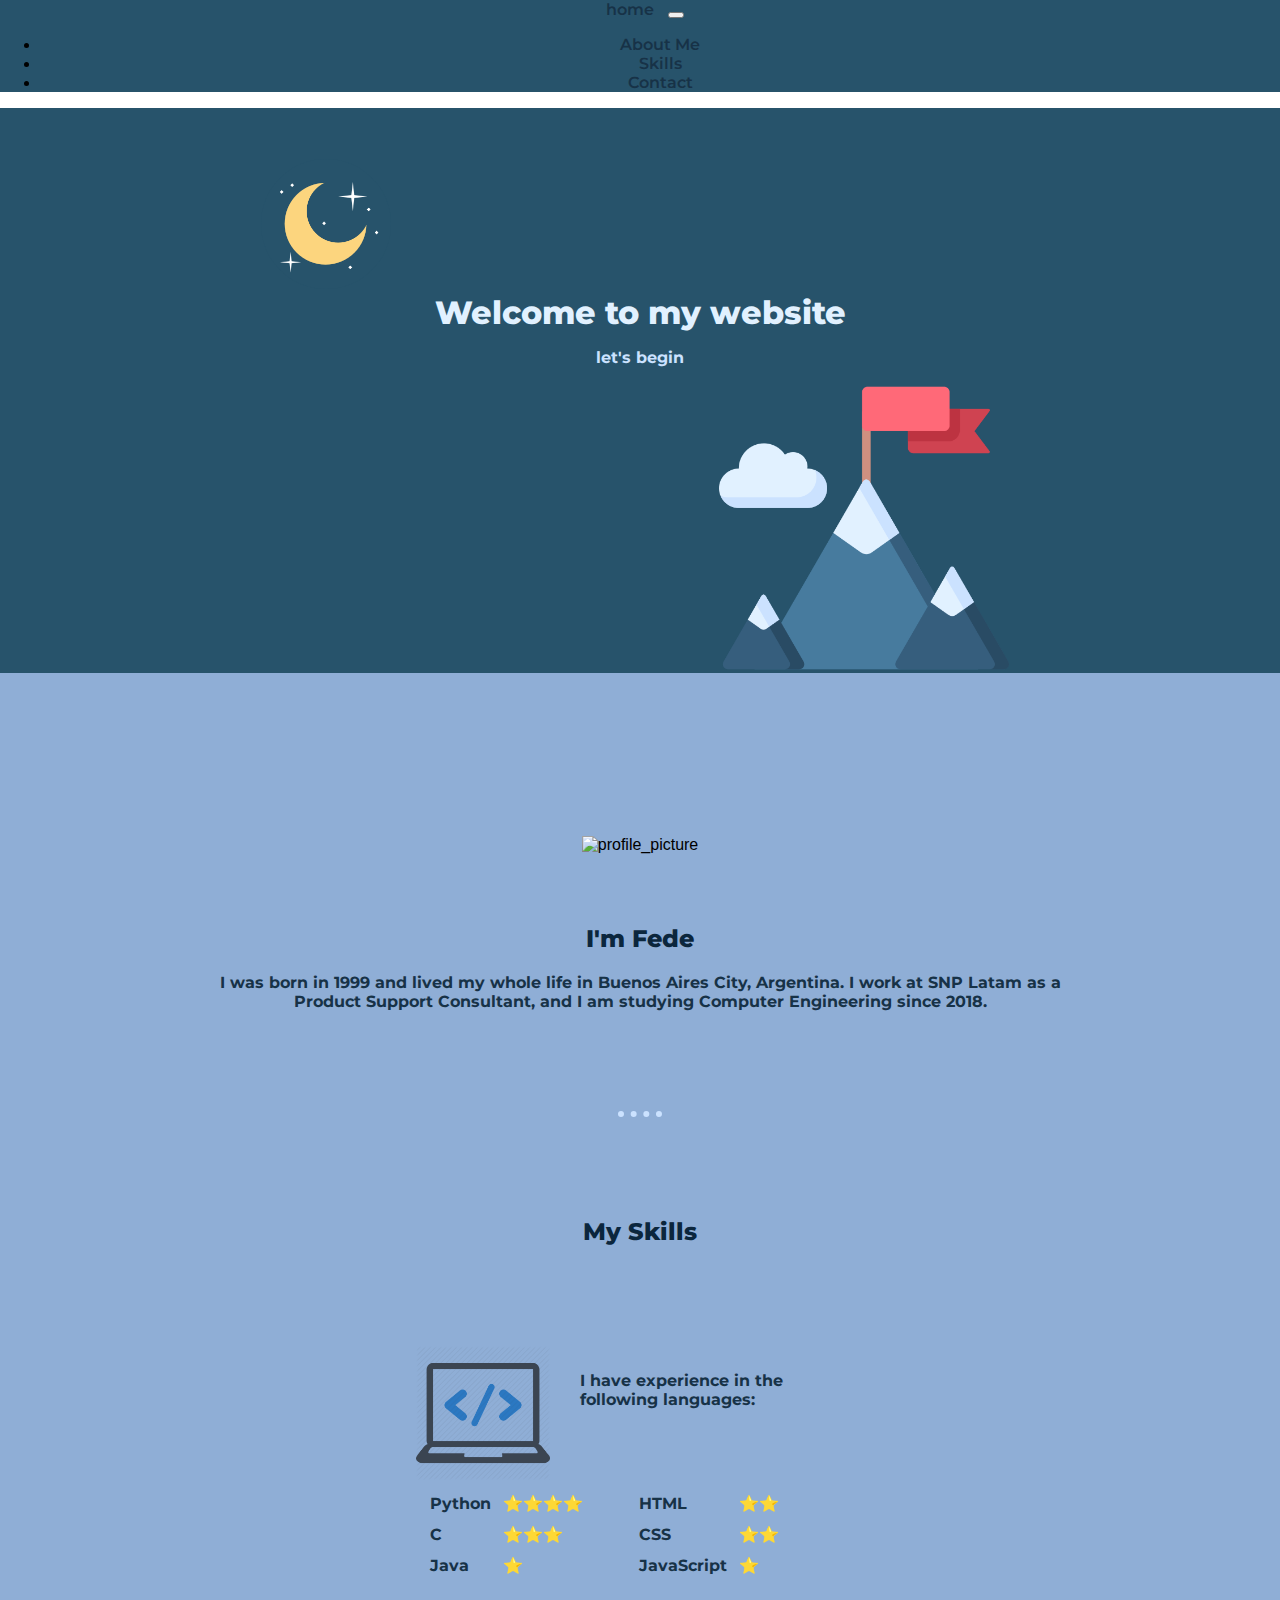
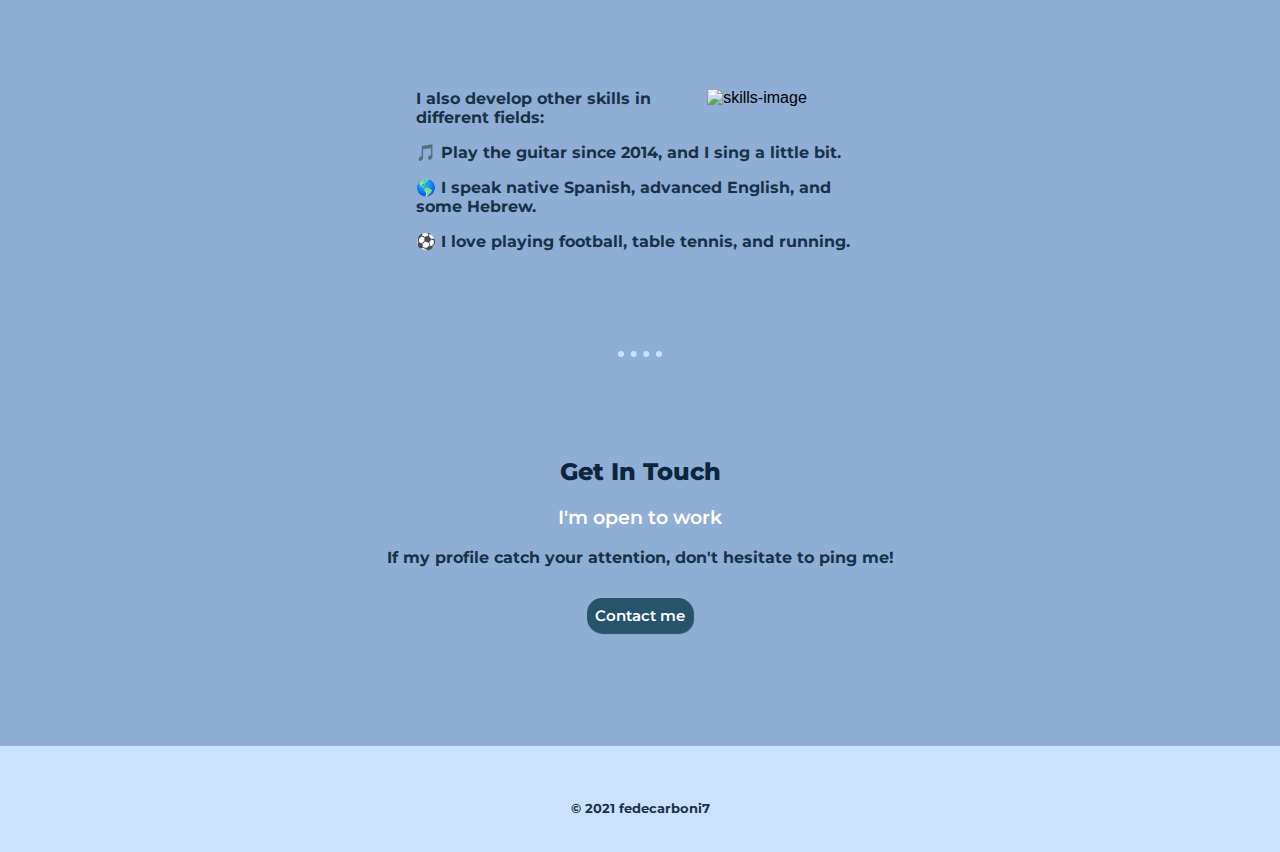
==== commit 090c3e51: "responsiveness" ====
--- a/Web Development/CSS - My Site/index.html
+++ b/Web Development/CSS - My Site/index.html
@@ -9,24 +9,64 @@
   <link rel="preconnect" href="https://fonts.gstatic.com" crossorigin>
   <link href="https://fonts.googleapis.com/css2?family=Montserrat&display=swap" rel="stylesheet">
   <title>Fede Carboni Website</title>
-  <link rel="stylesheet" href="css/styles.css" />
   <link rel="icon" type="image/png" sizes="32x32" href="images/favicon.ico">
+
+  <!-- CSS Stylesheets -->
+  <link rel="stylesheet" href="https://cdn.jsdelivr.net/npm/bootstrap@4.6.0/dist/css/bootstrap.min.css"
+    integrity="sha384-B0vP5xmATw1+K9KRQjQERJvTumQW0nPEzvF6L/Z6nronJ3oUOFUFpCjEUQouq2+l" crossorigin="anonymous">
+  <link rel="stylesheet" href="css/styles.css">
+
+  <!-- Bootstrap Scripts -->
+  <script src="https://code.jquery.com/jquery-3.5.1.slim.min.js"
+    integrity="sha384-DfXdz2htPH0lsSSs5nCTpuj/zy4C+OGpamoFVy38MVBnE+IbbVYUew+OrCXaRkfj"
+    crossorigin="anonymous"></script>
+  <script src="https://cdn.jsdelivr.net/npm/popper.js@1.16.1/dist/umd/popper.min.js"
+    integrity="sha384-9/reFTGAW83EW2RDu2S0VKaIzap3H66lZH81PoYlFhbGU+6BZp6G7niu735Sk7lN"
+    crossorigin="anonymous"></script>
+  <script src="https://cdn.jsdelivr.net/npm/bootstrap@4.6.0/dist/js/bootstrap.min.js"
+    integrity="sha384-+YQ4JLhjyBLPDQt//I+STsc9iw4uQqACwlvpslubQzn4u2UU2UFM80nGisd026JF"
+    crossorigin="anonymous"></script>
+
+  <!-- Font Awesome -->
+  <script src="https://kit.fontawesome.com/dd28315fe6.js" crossorigin="anonymous"></script>
 </head>
 
 <body>
+  <!-- Nav Bar -->
+  <nav  id="top" class="navbar navbar-expand-lg navbar-dark" style="background-color: #27536B;">
+    <a class="navbar-brand" href="#top">home</a>
+    <button class="navbar-toggler" type="button" data-toggle="collapse" data-target="#navbarSupportedContent"
+      aria-controls="navbarSupportedContent" aria-expanded="false" aria-label="Toggle navigation">
+      <span class="navbar-toggler-icon"></span>
+    </button>
+    <div class="collapse navbar-collapse" id="navbarSupportedContent">
+      <ul class="navbar-nav ml-auto">
+        <li class="nav-item">
+          <a class="nav-link" href="#about-me">About Me</a>
+        </li>
+        <li class="nav-item">
+          <a class="nav-link" href="#my-skills">Skills</a>
+        </li>
+        <li class="nav-item">
+          <a class="nav-link" href="#contact">Contact</a>
+        </li>
+      </ul>
+    </div>
+  </nav>
+
   <div class="top-container">
     <img class="moon-img" src="images/half-moon.png" alt="half-moon-png">
-    <h1 style="font-family: Montserrat; color: #E1F1FF;"> Welcome to my website</h1>
-    <p style="font-family: Montserrat; font-weight: bold; color: #CBE2FF">let's begin</p>
+    <h1 style="color: #E1F1FF;"> Welcome to my website</h1>
+    <p style="color: #CBE2FF">let's begin</p>
     <img class="mountain-img" src="images/achievement.png" alt="montaña-png">
   </div>
   <div class="middle-container">
-    <div class="profile">
-      <img src="images/profile_picture_xs.png" alt="profile_picture">
+    <div id="about-me" class="profile">
+      <img class="profile-img" src="images/profile_picture_xs.png" alt="profile_picture">
       <h2>I'm Fede</h2>
-      <p style="padding-top: 15px;">I was born in 1999 and lived my whole life in Buenos Aires City, Argentina. I work at SNP Latam as a Product Support Consultant, and I am studying Computer Engineering since 2018.</p>
+      <p>I was born in 1999 and lived my whole life in Buenos Aires City, Argentina. I work at SNP Latam as a Product Support Consultant, and I am studying Computer Engineering since 2018.</p>
     </div>
-    <hr>
+    <hr id="my-skills">
     <div class="skills">
       <h2>My Skills</h2>
       <div class="skill-row">
@@ -68,26 +108,27 @@
         </table>
       </div>
       <div class="skill-row">
-        <img class="pictures" src="" alt="">
-        <h3>Lorem Ipsum Dolor</h3>
-        <p>Lorem ipsum dolor sit amet, mauris sed consectetuer. Etiam et eu, bibendum interdum, lacus quis mauris.
-          Curabitur wisi, quisque vel eu, rutrum nam.</p>
+        <img class="skill-img" src="images/skills (1).png" alt="skills-image">
+        <p>I also develop other skills in different fields:</p>
+        <p>🎵 Play the guitar since 2014, and I sing a little bit.</p>
+        <p>🌎 I speak native Spanish, advanced English, and some Hebrew.</p>
+        <p>⚽ I love playing football, table tennis, and running.</p>
       </div>
     </div>
     <hr>
-    <div class="contact-me">
+    <div id="contact" class="contact-me">
       <h2>Get In Touch</h2>
-      <h3 style="font-family: Montserrat; color: #E1F1FF;">I'm open to work</h3>
+      <h3 style="font-family: Montserrat; color: #ffffff;">I'm open to work</h3>
       <p>If my profile catch your attention, don't hesitate to ping me!</p>
-      <a class="btn" href="mailto:fedecarboni7@gmail.com">Contact Me</a>
+      <a type="button" class="btn btn-dark" href="mailto:fedecarboni7@gmail.com"><i class="fas fa-envelope"></i> Contact me</a>
     </div>
   </div>
 
   <div class="bottom-container">
-    <a class="footer-link" href="https://www.linkedin.com/in/federicocarboni7/">LinkedIn</a>
-    <a class="footer-link" href="https://instagram.com/fedecarboni7">Instagram</a>
-    <a class="footer-link" href="https://github.com/fedecarboni7">GitHub</a>
-    <p style="font-size:smaller;">© 2021 fedecarboni7</p>
+    <a class="footer-link" href="https://www.linkedin.com/in/federicocarboni7/" target="_blank"><i class="fab fa-linkedin fa-2x"></i></a>
+    <a class="footer-link" href="https://instagram.com/fedecarboni7" target="_blank"><i class="fab fa-instagram fa-2x"></i></a>
+    <a class="footer-link" href="https://github.com/fedecarboni7" target="_blank"><i class="fab fa-github fa-2x"></i></a>
+    <p style="font-size:smaller; margin: 10px">© 2021 fedecarboni7</p>
   </div>
 </body>
 
--- a/Web Development/CSS - My Site/css/styles.css
+++ b/Web Development/CSS - My Site/css/styles.css
@@ -5,15 +5,21 @@
 }
 
 h1{
+    font-family: "Montserrat";
+    font-weight:800;
     margin-top: 0px;
     margin-bottom: 0px;
 }
 
 h2 {
+    font-family: "Montserrat";
+    font-weight:800;
     color: #0b263d;
 }
 
 h3 {
+    font-family: "Montserrat";
+    font-weight: 600;
     color: #0b263d;
 }
 
@@ -31,7 +37,7 @@
 
 hr {
     border: none;
-    width: 4%;
+    width: 5%;
     border-top: 6px dotted #CBE2FF;
     margin: 100px auto;
 }
@@ -58,49 +64,111 @@
 
 .top-container{
     background-color: #27536B;
-    padding-top: 100px;
+    padding: 4% 15% 0;
 }
 
 .moon-img{
-    block-size: 130px;
-    padding-right: 620px;
+    height: 130px;
+    padding-right: 70%;
 }
 
 .mountain-img{
-    block-size: 290px;
-    padding-left: 600px;
-    margin-top: -50px;
-    margin-bottom: -7.5px;
+    height: 290px;
+    padding-left: 50%;
+    margin-bottom: -4px;
 }
-
 .middle-container{
-    padding-top: 100px;
+    padding: 1% 15%;
     background-color: #8faed6;
 }   
 
 .profile{
-    width: 50%;
     margin: 50px auto;
+}
+
+.profile-img{
+    padding: 100px 0 50px;
 }
 
 .skill-row{
     width: 50%;
-    margin: 60px auto;
+    margin: 100px auto;
     text-align: left;
 }
 
 .code-img{
-    width: 25%;
+    width: 30%;
     float: left;
     margin-right: 30px;
 }
 
-.bottom-container{
-    background-color: #CBE2FF;
-    padding-bottom: 1px;
-    padding-top: 10px;
+.skill-img {
+    width: 35%;
+    float: right;
+    margin-left: 30px;
 }
 
 .contact-me {
     padding-bottom: 100px;
 }
+
+.btn {
+    -webkit-border-radius: 20px;
+    -moz-border-radius: 20px;
+    border-radius: 15px;
+    font-weight: 600;
+    color: #ffffff;
+    font-family: "Montserrat";
+    font-size: 15px;
+    margin-top: 15px;
+    padding: 8px;
+    background-color: #27536B;
+    -webkit-box-shadow: 1px 1px 5px 0 #27536B;
+    -moz-box-shadow: 1px 1px 5px 0 #27536B;
+    box-shadow: 1px 1px 1px 0 #27536B;
+    text-decoration: none;
+    display: inline-block;
+    cursor: pointer;
+    text-align: center;
+ }
+ 
+ .btn:hover {
+    background: #0b263d;
+    -webkit-border-radius: 20px;
+    -moz-border-radius: 20px;
+    border-radius: 15px;
+    text-decoration: none;
+ }
+
+.bottom-container{
+    background-color: #CBE2FF;
+    padding: 2%;
+}
+
+@media (max-width: 1055px) {
+
+    .mountain-img {
+        padding-left: 30%;
+    }
+
+    .moon-img {
+        margin-left: -50px;
+    }
+    
+    .skill-row{
+        margin: 80px auto;
+    }
+
+    .code-img{
+        width: 80%;
+        padding-bottom: 30px;
+        float: none;
+    }
+    
+    .skill-img {
+        width: 80%;
+        padding-bottom: 30px;
+        float: none;
+    }
+    
+}
